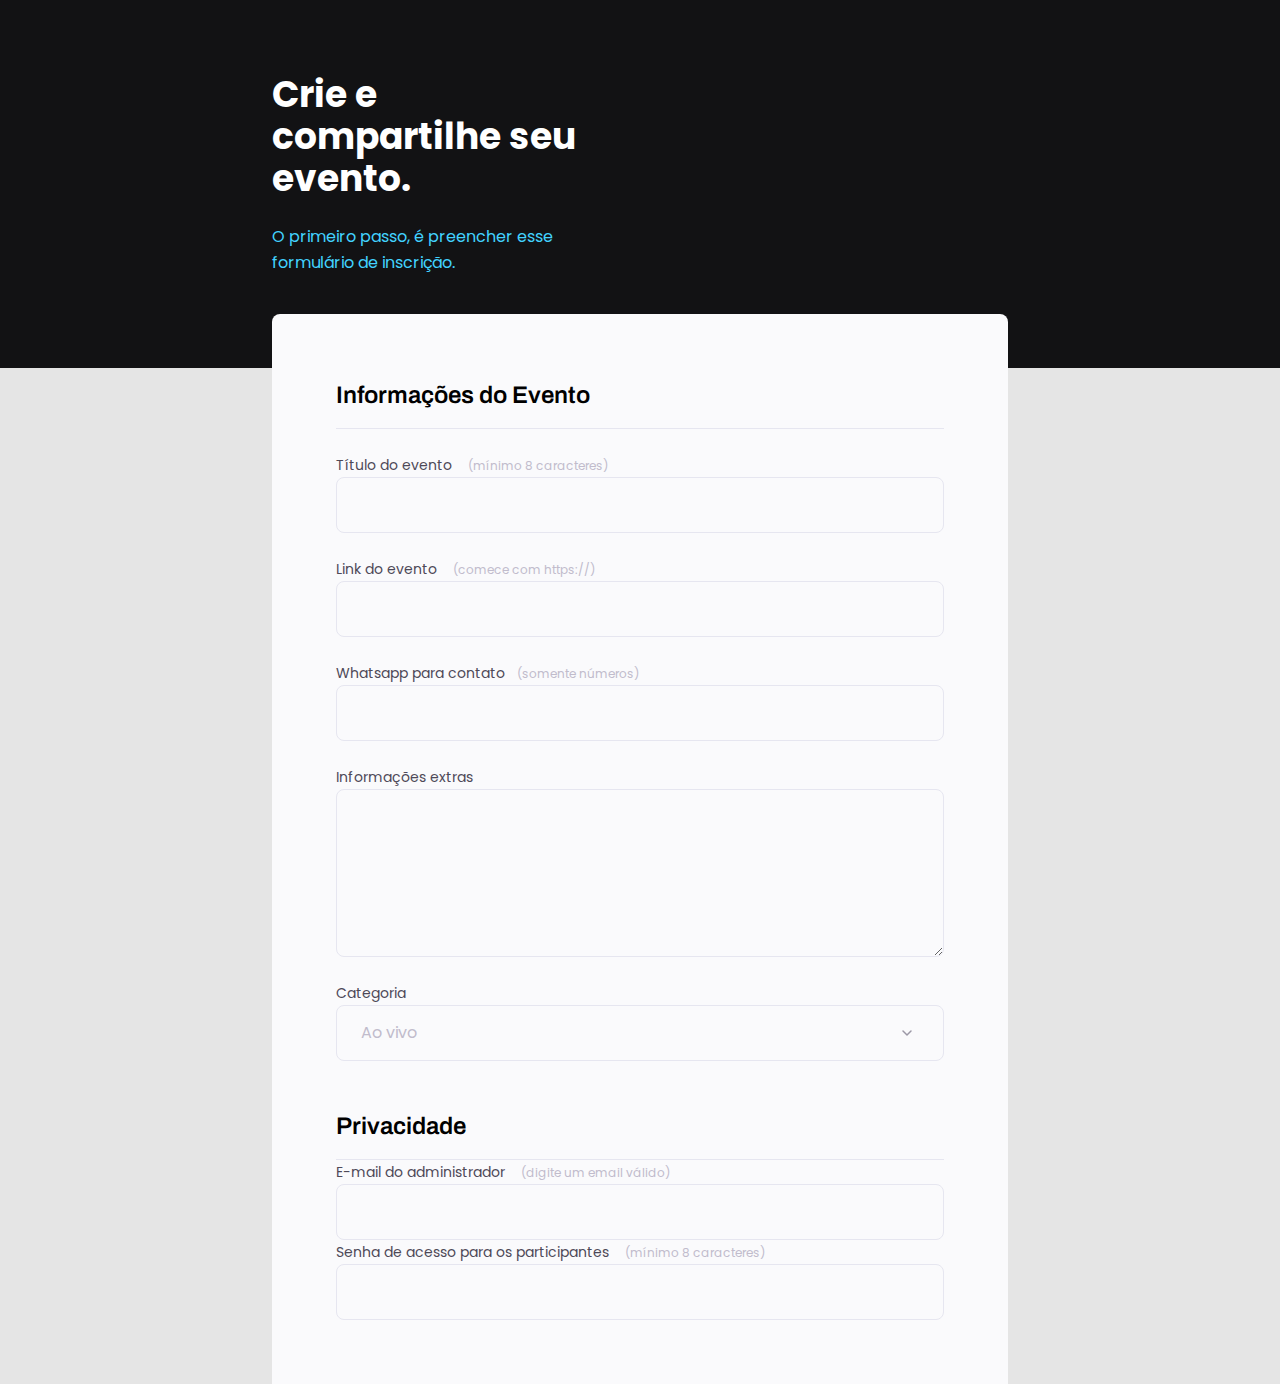
==== Stage_3/index.html @ 89e9b10a "Stage 3" ====
<!DOCTYPE html>
<html lang="pt-br">
  <head>
    <link rel="preconnect" href="https://fonts.googleapis.com" />
    <link rel="preconnect" href="https://fonts.gstatic.com" crossorigin />

    <meta charset="UTF-8" />
    <meta name="viewport" content="width=device-width, initial-scale=1.0" />
    <title>Crie seu evento</title>

    <link
      href="https://fonts.googleapis.com/css2?family=Archivo:wght@600;700&family=Poppins&display=swap"
      rel="stylesheet"
    />

    <link rel="stylesheet" href="style.css" />
  </head>
  <body>
    <div class="page">
      <header>
        <h1>Crie e compartilhe seu evento.</h1>
        <p>O primeiro passo, é preencher esse formulário de inscrição.</p>
      </header>

      <form action="" method="get">
        <fieldset>
          <div class="fieldset-wrapper">
            <legend>Informações do Evento</legend>

            <div class="input-wrapper">
              <label for="titulo-evento"
                >Título do evento <span>(mínimo 8 caracteres)</span></label
              >
              <input type="text" name="" id="titulo-evento" />
            </div>

            <div class="input-wrapper">
              <label for="link-evento"
                >Link do evento <span>(comece com https://)</span></label
              >
              <input type="url" name="" id="link-evento" />
            </div>

            <div class="input-wrapper">
              <label for="link-whatsapp"
                >Whatsapp para contato<span>(somente números)</span></label
              >
              <input type="number" name="" id="link-whatsapp" />
            </div>

            <div class="input-wrapper">
              <label for="info-extras">Informações extras</label>
              <textarea name="" id="info-extras" cols="30" rows="10"></textarea>
            </div>

            <div class="input-wrapper">
              <label for="link-categoria">Categoria</label>
              <select name="" id="link-categoria">
                <option value="live">Ao vivo</option>
                <option value="podcast">Podcast</option>
                <option value="mentorship">Mentoria</option>
              </select>
            </div>
          </div>
        </fieldset>

        <fieldset>
          <div class="fieldset-wrapper"></div>
          <legend>Privacidade</legend>
          <div class="input-wrapper">
            <label for="titulo-email"
              >E-mail do administrador
              <span>(digite um email válido)</span></label
            >
            <input type="email" name="" id="titulo-email" />
          </div>

          <div class="input-wrapper">
            <label for="input-senha"
              >Senha de acesso para os participantes
              <span>(mínimo 8 caracteres)</span></label
            >
            <input type="password" name="" id="input-senha" />
          </div>
        </fieldset>
      </form>
    </div>
  </body>
</html>
---- Stage_3/style.css ----
*{
  margin: 0;
  padding: 0;
  box-sizing: border-box; /*Serve para calculo do tamanho da caixa*/
}

body{
  font-family: 'Poppins', sans-serif;
  
  background: #E5E5E5;
}

body::before{
  content: '';
  width: 100%;
  height: 368px;
  position: absolute;
  top: 0;
  left: 0;
  z-index: -1;
  background: #121214;
}

header h1{
  font-family: 'Poppins', sans-serif;
  font-weight: bold;
  font-size: 36px;
  line-height: 42px;
  color: white;
  margin-bottom: 24px;
}

.page{
  width: 736px;
  margin: 0 auto;
}

header{
  width: 319px;
  margin-top: 74px;
}

header p{
 
  font-size: 16px;
  line-height: 26px;
  color: #42D3FF;
}

form{
  margin-top: 38px;
  background: #FAFAFC;
  min-height: 300px;
  border-radius: 8px 8px 0px 0px;
  padding: 64px;

  display: flex;
  flex-direction: column;
  gap: 48px;
}

fieldset{
  border: none;
}

fieldset legend{

  font-family: 'Archivo', sans-serif;
  font-weight: 600;  /*Como não tem Semi-bold vamos colocar 600*/
  font-size: 24px;
  line-height: 34px;
  width: 100%;
  border-bottom: 1px solid #E6E6F0;
  padding-bottom: 16px;

}
.fieldset-wrapper{
  display: flex;
  flex-direction: column;
  gap: 24px;
}

.input-wrapper{
  display: flex;
  flex-direction: column;
}

.input-wrapper label{

  font-size: 14px;
  line-height: 24px;
  color: #4E4958;
}
.input-wrapper label span{

  margin-left: 12px;
  font-weight: 400;
  font-size: 12px;
  line-height: 20px;

  color: #C1BCCC;

}

.input-wrapper label span:hover{
  color: #6c6a71
}
.input-wrapper input,.input-wrapper textarea,.input-wrapper select{
  
  background: #FAFAFC;
  
  border: 1px solid #E6E6F0;
  border-radius: 8px;
  height: 56px;
  padding: 0 24px;
  font-size: 16px;
  line-height: 26px;
  color: #6c6a71;
}

.input-wrapper textarea{
  width: 608px;
  height: 168px;
 
}
.input-wrapper select{
  appearance: none;
 -webkit-appearance: none;

 background-image: url("data:image/svg+xml,%3Csvg width='24' height='24' viewBox='0 0 24 24' fill='none' xmlns='http://www.w3.org/2000/svg'%3E%3Cg clip-path='url(%23clip0_1_54)'%3E%3Cpath d='M8 10L12 14L16 10' stroke='%239C98A6' stroke-width='1.5' stroke-linecap='round' stroke-linejoin='round'/%3E%3C/g%3E%3Cdefs%3E%3CclipPath id='clip0_1_54'%3E%3Crect width='24' height='24' fill='white'/%3E%3C/clipPath%3E%3C/defs%3E%3C/svg%3E%0A");

 background-repeat: no-repeat;
 background-position:  right 24px top 50%;
}

#link-categoria{

  font-family: 'Poppins';
font-style: normal;
font-weight: 400;
font-size: 16px;
line-height: 26px;
/* identical to box height, or 162% */


/* Texts / Inputs */

color: #C1BCCC;

}
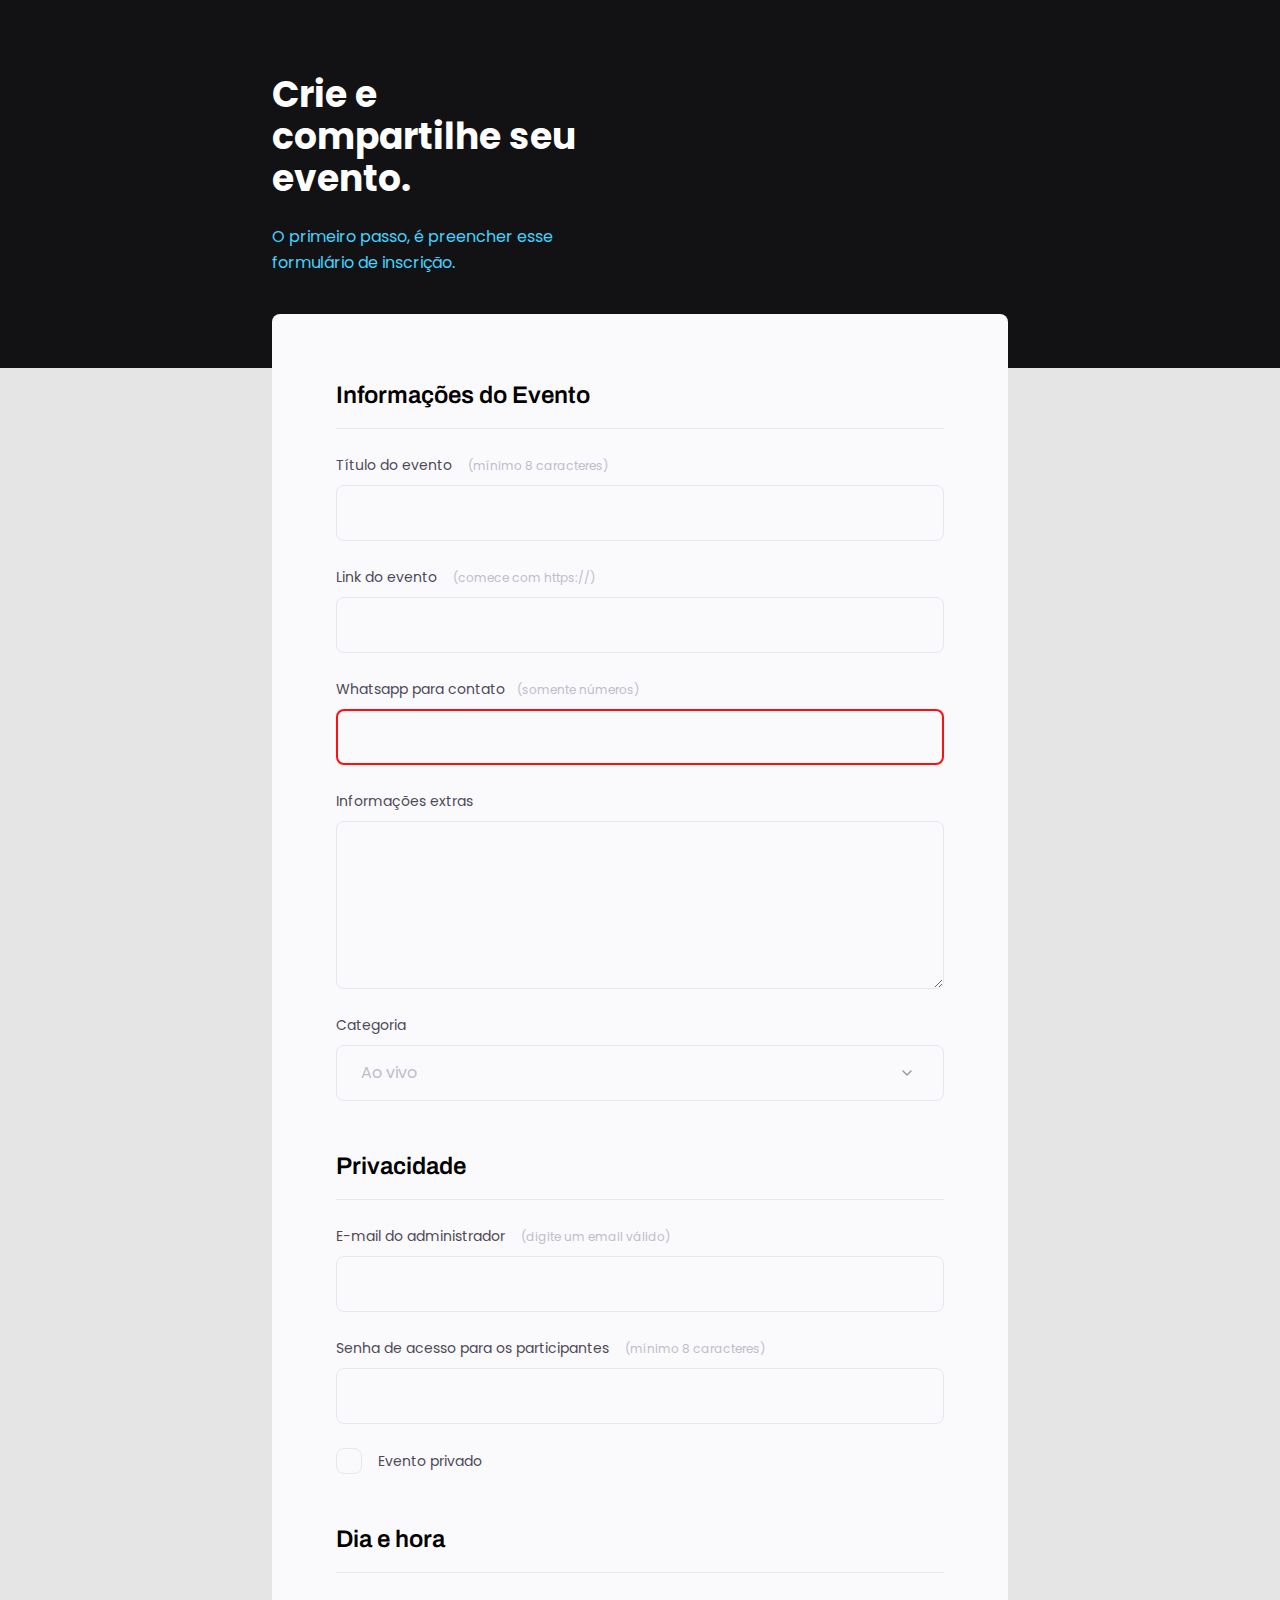
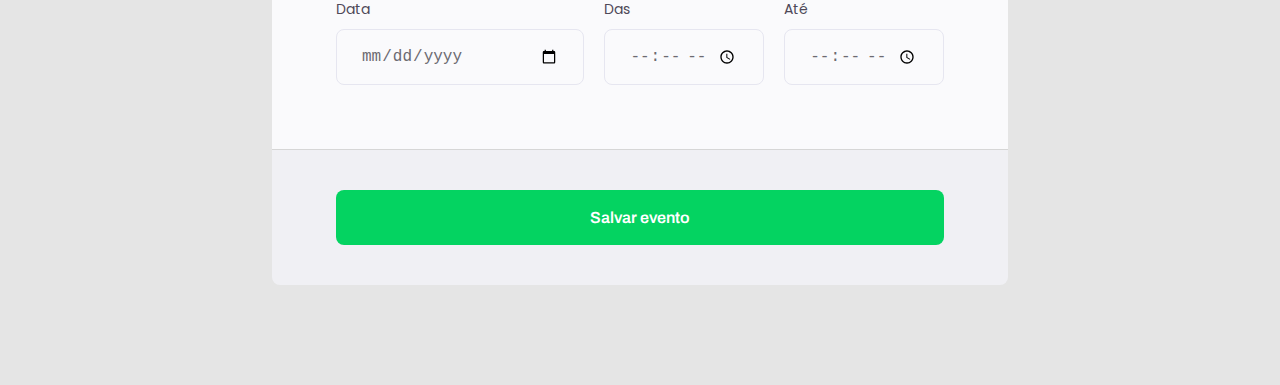
==== commit 49b3b053: "Stage 3" ====
--- a/Stage_3/index.html
+++ b/Stage_3/index.html
@@ -22,7 +22,7 @@
         <p>O primeiro passo, é preencher esse formulário de inscrição.</p>
       </header>
 
-      <form action="" method="get">
+      <form action="" method="get" id="my-form">
         <fieldset>
           <div class="fieldset-wrapper">
             <legend>Informações do Evento</legend>
@@ -31,7 +31,7 @@
               <label for="titulo-evento"
                 >Título do evento <span>(mínimo 8 caracteres)</span></label
               >
-              <input type="text" name="" id="titulo-evento" />
+              <input type="text" name="" id="titulo-evento" minlength="8"/>
             </div>
 
             <div class="input-wrapper">
@@ -45,7 +45,7 @@
               <label for="link-whatsapp"
                 >Whatsapp para contato<span>(somente números)</span></label
               >
-              <input type="number" name="" id="link-whatsapp" />
+              <input type="number" name="" required id="link-whatsapp" />
             </div>
 
             <div class="input-wrapper">
@@ -65,7 +65,7 @@
         </fieldset>
 
         <fieldset>
-          <div class="fieldset-wrapper"></div>
+          <div class="fieldset-wrapper">
           <legend>Privacidade</legend>
           <div class="input-wrapper">
             <label for="titulo-email"
@@ -80,10 +80,50 @@
               >Senha de acesso para os participantes
               <span>(mínimo 8 caracteres)</span></label
             >
-            <input type="password" name="" id="input-senha" />
+            <input type="password" name="" id="input-senha" minlength="8" />
           </div>
+          <div class="checkbox-wrapper">
+            <input type="checkbox" name="" id="input-private" />
+            <label for="input-private"
+              >Evento privado</label
+            >
+          </div>
+        </div>
         </fieldset>
+
+        <fieldset>
+          <div class="fieldset-wrapper">
+          <legend>Dia e hora</legend>
+
+          <div class="col-3">
+            <div class="input-wrapper">
+              <label for="titulo-data"
+                >Data</label
+              >
+              <input type="date" name="" id="titulo-data" />
+            </div>
+  
+            <div class="input-wrapper">
+              <label for="input-begin"
+                >Das</label
+              >
+              <input type="time" name="" id="input-begin" />
+            </div>
+            <div class="input-wrapper">
+              <label for="input-end"
+                >Até</label
+              >
+              <input type="time" name="" id="input-end" />
+            </div>
+          </div>
+          
+        </div>
+        </fieldset>
+
       </form>
+      <footer>
+        <input class ="button" type="submit" form ="my-form" value="Salvar evento">
+      </footer>
     </div>
   </body>
 </html>
--- a/Stage_3/style.css
+++ b/Stage_3/style.css
@@ -85,11 +85,13 @@
   flex-direction: column;
 }
 
-.input-wrapper label{
+.input-wrapper label,
+.checkbox-wrapper label{
 
   font-size: 14px;
   line-height: 24px;
   color: #4E4958;
+  margin-bottom: 8px;
 }
 .input-wrapper label span{
 
@@ -136,10 +138,10 @@
 #link-categoria{
 
   font-family: 'Poppins';
-font-style: normal;
-font-weight: 400;
-font-size: 16px;
-line-height: 26px;
+  font-style: normal;
+  font-weight: 400;
+  font-size: 16px;
+  line-height: 26px;
 /* identical to box height, or 162% */
 
 
@@ -147,4 +149,94 @@
 
 color: #C1BCCC;
 
-}+}
+
+.col-3{
+  display: flex;
+  gap: 20px;
+}
+
+.col-3 > div:nth-child(1){
+  width: 100%;
+}
+
+.checkbox-wrapper{
+  position: relative;
+}
+
+.checkbox-wrapper label{
+  display: flex;
+  align-items: center;
+  display: flex;
+  margin: 0;
+  gap: 16px;
+}
+
+.checkbox-wrapper input{
+  position: absolute;
+  top: 0;
+  left: 0;
+  width: 24px;
+  height: 24px;
+
+  opacity: 0;
+}
+
+.checkbox-wrapper label::before{
+  content: '';
+  width: 24px;
+  height: 24px;
+  display: block;
+ 
+  border: 1px solid #E6E6F0;
+  border-radius: 8px;
+}
+
+.checkbox-wrapper input:checked + label::before{
+  background-image: url("data:image/svg+xml,%3Csvg width='18' height='14' viewBox='0 0 18 14' fill='none' xmlns='http://www.w3.org/2000/svg'%3E%3Cpath d='M6 11.17L1.83 7L0.410004 8.41L6 14L18 2L16.59 0.589996L6 11.17Z' fill='%2342D3FF'/%3E%3C/svg%3E%0A");
+  background-repeat: no-repeat;
+  background-position:  center;
+}
+
+.checkbox-wrapper input:focus + label::before{
+  outline: 2px solid black;
+}
+
+footer{
+  background:#F0F0F4;
+  height: 136px;
+  display:flex;
+  flex-direction: column;
+
+  padding: 40px 64px;
+
+  margin-bottom: 100px;
+
+  border-top: 1px solid #D6D6D6;
+
+  border-radius: 0 0 8px 8px;
+}
+
+footer .button{
+
+  height: 56px;
+  background: #04D361;
+  border-radius: 8px;
+  border: 0;
+
+  font-family: 'Archivo';
+  font-weight: 600;
+  font-size: 16px;
+  line-height: 26px;
+  color: #FFFFFF;
+
+}
+
+footer .button:hover{
+  background: #08a04c;
+}
+
+input:invalid{
+  border: 2px solid #FF1010;
+}
+
